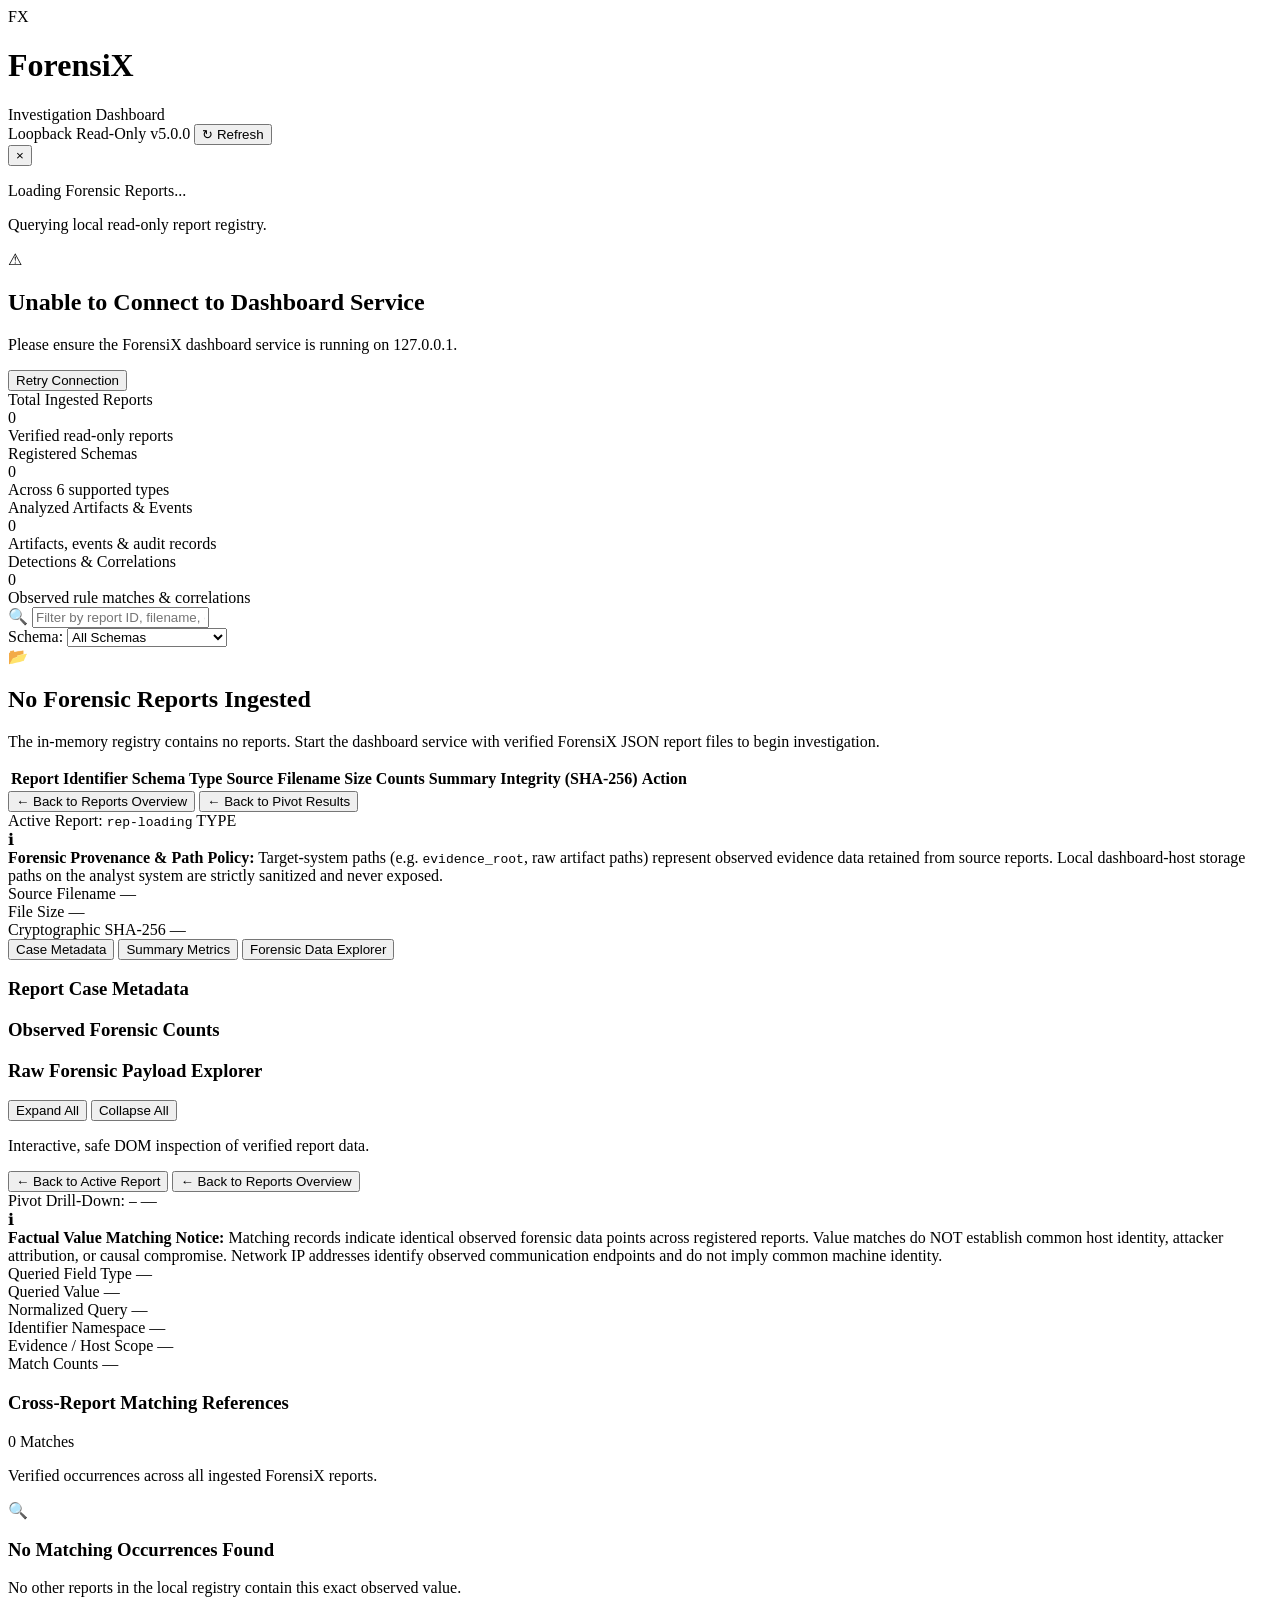
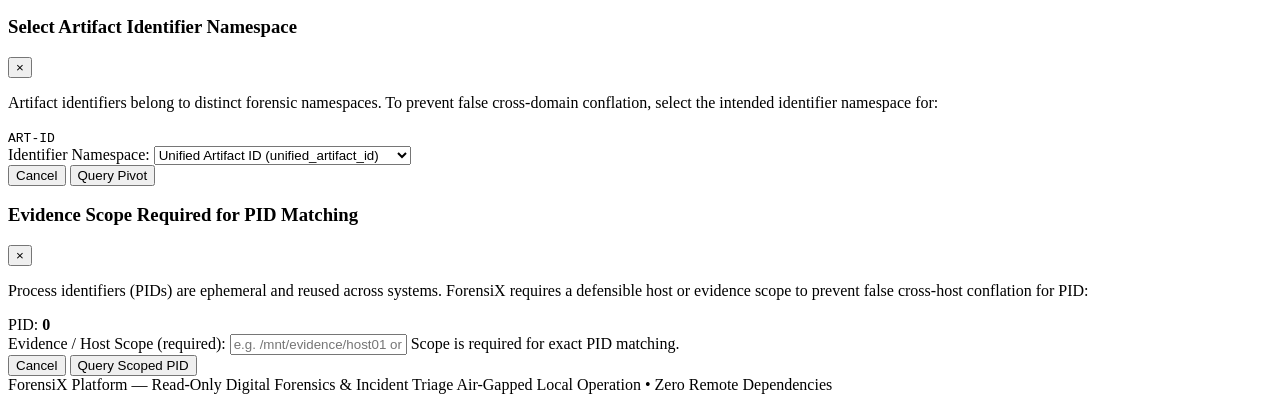
==== src/forensix/ui/index.html @ c7f59fa9 "feat: add V7 forensic dashboard" ====
<!DOCTYPE html>
<html lang="en">
<head>
  <meta charset="utf-8">
  <meta name="viewport" content="width=device-width, initial-scale=1.0">
  <meta http-equiv="X-UA-Compatible" content="IE=edge">
  <title>ForensiX — Investigation Dashboard</title>
  <link rel="icon" type="image/svg+xml" href="/favicon.svg">
  <link rel="stylesheet" href="/static/dashboard.css">
</head>
<body>
  <!-- App Header -->
  <header class="app-header">
    <div class="header-container">
      <div class="brand-section">
        <div class="brand-logo">
          <span class="logo-fx">FX</span>
        </div>
        <div class="brand-text">
          <h1 class="brand-title">ForensiX</h1>
          <span class="brand-subtitle">Investigation Dashboard</span>
        </div>
      </div>
      <div class="header-status">
        <span class="badge badge-security" id="badge-security">
          <span class="status-dot"></span> Loopback Read-Only
        </span>
        <span class="badge badge-version" id="badge-version">v5.0.0</span>
        <button id="btn-refresh" class="btn btn-secondary" title="Re-fetch report registry from local API">
          <span class="btn-icon">↻</span> Refresh
        </button>
      </div>
    </div>
  </header>

  <!-- Main Content Container -->
  <main class="main-container">
    <!-- Notification / Alert Banner -->
    <div id="alert-banner" class="alert-banner hidden" role="alert">
      <span id="alert-message" class="alert-message"></span>
      <button id="btn-alert-dismiss" class="btn-alert-close" aria-label="Dismiss">&times;</button>
    </div>

    <!-- Loading State -->
    <section id="loading-state" class="state-container hidden">
      <div class="spinner"></div>
      <p class="state-title">Loading Forensic Reports...</p>
      <p class="state-subtitle">Querying local read-only report registry.</p>
    </section>

    <!-- Error State -->
    <section id="error-state" class="state-container hidden">
      <div class="state-icon error-icon">⚠</div>
      <h2 class="state-title" id="error-title">Unable to Connect to Dashboard Service</h2>
      <p class="state-subtitle" id="error-description">Please ensure the ForensiX dashboard service is running on 127.0.0.1.</p>
      <button id="btn-error-retry" class="btn btn-primary">Retry Connection</button>
    </section>

    <!-- VIEW 1: Dashboard Overview -->
    <section id="view-overview" class="dashboard-view">
      <!-- Overview Metrics Cards -->
      <div class="metrics-grid">
        <div class="metric-card">
          <div class="metric-label">Total Ingested Reports</div>
          <div class="metric-value" id="metric-total-reports">0</div>
          <div class="metric-detail" id="metric-reports-detail">Verified read-only reports</div>
        </div>
        <div class="metric-card">
          <div class="metric-label">Registered Schemas</div>
          <div class="metric-value" id="metric-active-schemas">0</div>
          <div class="metric-detail" id="metric-schemas-detail">Across 6 supported types</div>
        </div>
        <div class="metric-card">
          <div class="metric-label">Analyzed Artifacts &amp; Events</div>
          <div class="metric-value" id="metric-total-events">0</div>
          <div class="metric-detail" id="metric-events-detail">Artifacts, events &amp; audit records</div>
        </div>
        <div class="metric-card">
          <div class="metric-label">Detections &amp; Correlations</div>
          <div class="metric-value" id="metric-total-detections">0</div>
          <div class="metric-detail" id="metric-detections-detail">Observed rule matches &amp; correlations</div>
        </div>
      </div>

      <!-- Controls & Filter Toolbar -->
      <div class="toolbar">
        <div class="search-box">
          <span class="search-icon">🔍</span>
          <input type="text" id="input-search" class="input-search" placeholder="Filter by report ID, filename, or case..." autocomplete="off">
        </div>
        <div class="filter-controls">
          <label for="select-type-filter" class="filter-label">Schema:</label>
          <select id="select-type-filter" class="select-filter">
            <option value="all">All Schemas</option>
            <option value="evidence_analysis">Evidence Analysis</option>
            <option value="host_triage">Host Triage</option>
            <option value="timeline">Timeline</option>
            <option value="detection">Detection</option>
            <option value="correlation">Correlation</option>
            <option value="correlation_detection">Correlation &amp; Detection</option>
          </select>
        </div>
      </div>

      <!-- Empty State -->
      <div id="empty-state" class="state-container empty-box hidden">
        <div class="state-icon empty-icon">📂</div>
        <h2 class="state-title">No Forensic Reports Ingested</h2>
        <p class="state-subtitle">
          The in-memory registry contains no reports. Start the dashboard service with verified ForensiX JSON report files to begin investigation.
        </p>
      </div>

      <!-- Reports Table Container -->
      <div id="reports-table-container" class="table-container">
        <table class="data-table" id="table-reports">
          <thead>
            <tr>
              <th scope="col">Report Identifier</th>
              <th scope="col">Schema Type</th>
              <th scope="col">Source Filename</th>
              <th scope="col">Size</th>
              <th scope="col">Counts Summary</th>
              <th scope="col">Integrity (SHA-256)</th>
              <th scope="col" class="th-actions">Action</th>
            </tr>
          </thead>
          <tbody id="reports-table-body">
            <!-- Dynamically populated via safe DOM APIs -->
          </tbody>
        </table>
      </div>
    </section>

    <!-- VIEW 2: Report Explorer -->
    <section id="view-explorer" class="dashboard-view hidden">
      <!-- Breadcrumb Bar -->
      <div class="explorer-nav">
        <div class="nav-button-group">
          <button id="btn-back-overview" class="btn btn-secondary">
            <span class="btn-icon">←</span> Back to Reports Overview
          </button>
          <button id="btn-back-to-pivots" class="btn btn-secondary hidden">
            <span class="btn-icon">←</span> Back to Pivot Results
          </button>
        </div>
        <div class="explorer-report-tag">
          <span class="tag-label">Active Report:</span>
          <code id="explorer-report-id" class="monospace-tag">rep-loading</code>
          <span id="explorer-report-type-badge" class="badge">TYPE</span>
        </div>
      </div>

      <!-- Forensic Provenance Notice -->
      <div class="provenance-notice">
        <div class="notice-icon">ℹ</div>
        <div class="notice-body">
          <strong>Forensic Provenance &amp; Path Policy:</strong>
          Target-system paths (e.g. <code>evidence_root</code>, raw artifact paths) represent observed evidence data retained from source reports.
          Local dashboard-host storage paths on the analyst system are strictly sanitized and never exposed.
        </div>
      </div>

      <!-- Report Metadata Header Card -->
      <div class="report-header-card">
        <div class="header-property-group">
          <div class="property-item">
            <span class="property-label">Source Filename</span>
            <span class="property-value" id="exp-filename">—</span>
          </div>
          <div class="property-item">
            <span class="property-label">File Size</span>
            <span class="property-value" id="exp-filesize">—</span>
          </div>
          <div class="property-item property-hash">
            <span class="property-label">Cryptographic SHA-256</span>
            <span class="property-value monospace-hash" id="exp-sha256">—</span>
          </div>
        </div>
      </div>

      <!-- Explorer Tabs Navigation -->
      <div class="tab-navigation">
        <button class="tab-btn active" data-tab="tab-metadata" id="tab-btn-metadata">Case Metadata</button>
        <button class="tab-btn" data-tab="tab-summary" id="tab-btn-summary">Summary Metrics</button>
        <button class="tab-btn" data-tab="tab-raw" id="tab-btn-raw">Forensic Data Explorer</button>
      </div>

      <!-- Tab 1: Case Metadata -->
      <div id="tab-metadata" class="tab-panel active">
        <div class="panel-card">
          <h3 class="panel-title">Report Case Metadata</h3>
          <div class="metadata-grid" id="metadata-fields-grid">
            <!-- Populated via safe DOM -->
          </div>
        </div>
      </div>

      <!-- Tab 2: Summary Counts -->
      <div id="tab-summary" class="tab-panel hidden">
        <div class="panel-card">
          <h3 class="panel-title">Observed Forensic Counts</h3>
          <div class="summary-counts-grid" id="summary-counts-grid">
            <!-- Populated via safe DOM -->
          </div>
        </div>
      </div>

      <!-- Tab 3: Raw Forensic Details -->
      <div id="tab-raw" class="tab-panel hidden">
        <div class="panel-card">
          <div class="panel-header-row">
            <h3 class="panel-title">Raw Forensic Payload Explorer</h3>
            <div class="raw-actions">
              <button id="btn-expand-all" class="btn btn-sm btn-secondary">Expand All</button>
              <button id="btn-collapse-all" class="btn btn-sm btn-secondary">Collapse All</button>
            </div>
          </div>
          <p class="panel-subtitle">Interactive, safe DOM inspection of verified report data.</p>
          <div id="json-tree-container" class="json-tree-container">
            <!-- Built dynamically via safe DOM createElement/textContent -->
          </div>
        </div>
      </div>
    </section>

    <!-- VIEW 3: Pivot Drill-Down Results -->
    <section id="view-pivots" class="dashboard-view hidden">
      <!-- Breadcrumb Bar -->
      <div class="explorer-nav">
        <div class="nav-button-group">
          <button id="btn-pivot-back-report" class="btn btn-secondary hidden">
            <span class="btn-icon">←</span> Back to Active Report
          </button>
          <button id="btn-pivot-back-overview" class="btn btn-secondary">
            <span class="btn-icon">←</span> Back to Reports Overview
          </button>
        </div>
        <div class="explorer-report-tag">
          <span class="tag-label">Pivot Drill-Down:</span>
          <code id="pivot-header-query" class="monospace-tag">—</code>
          <span id="pivot-header-field-badge" class="badge badge-type">—</span>
        </div>
      </div>

      <!-- Forensic Match Policy Notice -->
      <div class="provenance-notice">
        <div class="notice-icon">ℹ</div>
        <div class="notice-body">
          <strong>Factual Value Matching Notice:</strong>
          Matching records indicate identical observed forensic data points across registered reports.
          Value matches do NOT establish common host identity, attacker attribution, or causal compromise.
          Network IP addresses identify observed communication endpoints and do not imply common machine identity.
        </div>
      </div>

      <!-- Pivot Query Header Card -->
      <div class="report-header-card">
        <div class="header-property-group">
          <div class="property-item">
            <span class="property-label">Queried Field Type</span>
            <span class="property-value" id="pivot-query-field">—</span>
          </div>
          <div class="property-item">
            <span class="property-label">Queried Value</span>
            <span class="property-value monospace-tag" id="pivot-query-value">—</span>
          </div>
          <div class="property-item" id="pivot-item-normalized">
            <span class="property-label">Normalized Query</span>
            <span class="property-value monospace-hash" id="pivot-query-normalized">—</span>
          </div>
          <div class="property-item hidden" id="pivot-item-namespace">
            <span class="property-label">Identifier Namespace</span>
            <span class="property-value" id="pivot-query-namespace">—</span>
          </div>
          <div class="property-item hidden" id="pivot-item-scope">
            <span class="property-label">Evidence / Host Scope</span>
            <span class="property-value" id="pivot-query-scope">—</span>
          </div>
          <div class="property-item">
            <span class="property-label">Match Counts</span>
            <span class="property-value" id="pivot-query-counts">—</span>
          </div>
        </div>
      </div>

      <!-- Truncation / Info Banner -->
      <div id="pivot-truncation-banner" class="alert-banner alert-warning hidden" role="status">
        <span id="pivot-truncation-text" class="alert-message"></span>
      </div>

      <!-- Matches Container -->
      <div class="panel-card">
        <div class="panel-header-row">
          <h3 class="panel-title">Cross-Report Matching References</h3>
          <span id="pivot-matches-badge" class="badge">0 Matches</span>
        </div>
        <p class="panel-subtitle">Verified occurrences across all ingested ForensiX reports.</p>

        <!-- Empty State -->
        <div id="pivot-empty-state" class="state-container empty-box hidden">
          <div class="state-icon empty-icon">🔍</div>
          <h3 class="state-title" id="pivot-empty-title">No Matching Occurrences Found</h3>
          <p class="state-subtitle" id="pivot-empty-desc">
            No other reports in the local registry contain this exact observed value.
          </p>
        </div>

        <!-- Matches List -->
        <div id="pivot-matches-list" class="pivot-matches-list">
          <!-- Populated safely via DOM APIs -->
        </div>
      </div>
    </section>

    <!-- Modal Dialog: Artifact Identifier Namespace Selection -->
    <div id="modal-namespace" class="modal-backdrop hidden" role="dialog" aria-modal="true" aria-labelledby="modal-namespace-title">
      <div class="modal-card">
        <div class="modal-header">
          <h3 id="modal-namespace-title" class="modal-title">Select Artifact Identifier Namespace</h3>
          <button id="btn-close-namespace-modal" class="btn-alert-close" aria-label="Close">&times;</button>
        </div>
        <div class="modal-body">
          <p class="modal-desc">
            Artifact identifiers belong to distinct forensic namespaces. To prevent false cross-domain conflation, select the intended identifier namespace for:
          </p>
          <div class="modal-target-box">
            <code id="modal-namespace-value" class="monospace-tag">ART-ID</code>
          </div>
          <div class="modal-field-group">
            <label for="select-artifact-namespace" class="property-label">Identifier Namespace:</label>
            <select id="select-artifact-namespace" class="select-filter">
              <option value="unified_artifact_id">Unified Artifact ID (unified_artifact_id)</option>
              <option value="evidence_id">Evidence ID (evidence_id)</option>
              <option value="source_artifact_id">Source Artifact ID (source_artifact_id)</option>
              <option value="source_id">Source ID (source_id)</option>
              <option value="correlation_id">Correlation ID (correlation_id)</option>
              <option value="report_id">Report ID (report_id)</option>
              <option value="payload_artifact_id">Payload Artifact ID (payload_artifact_id)</option>
            </select>
          </div>
        </div>
        <div class="modal-footer">
          <button id="btn-cancel-namespace" class="btn btn-secondary">Cancel</button>
          <button id="btn-confirm-namespace" class="btn btn-primary">Query Pivot</button>
        </div>
      </div>
    </div>

    <!-- Modal Dialog: PID Scope Confirmation -->
    <div id="modal-pid-scope" class="modal-backdrop hidden" role="dialog" aria-modal="true" aria-labelledby="modal-pid-scope-title">
      <div class="modal-card">
        <div class="modal-header">
          <h3 id="modal-pid-scope-title" class="modal-title">Evidence Scope Required for PID Matching</h3>
          <button id="btn-close-pid-modal" class="btn-alert-close" aria-label="Close">&times;</button>
        </div>
        <div class="modal-body">
          <p class="modal-desc">
            Process identifiers (PIDs) are ephemeral and reused across systems. ForensiX requires a defensible host or evidence scope to prevent false cross-host conflation for PID:
          </p>
          <div class="modal-target-box">
            PID: <strong id="modal-pid-value" class="monospace-tag">0</strong>
          </div>
          <div class="modal-field-group">
            <label for="input-pid-scope-val" class="property-label">Evidence / Host Scope (required):</label>
            <input type="text" id="input-pid-scope-val" class="input-search" placeholder="e.g. /mnt/evidence/host01 or host-alpha" autocomplete="off">
            <span id="modal-pid-scope-error" class="input-error-msg hidden">Scope is required for exact PID matching.</span>
          </div>
        </div>
        <div class="modal-footer">
          <button id="btn-cancel-pid" class="btn btn-secondary">Cancel</button>
          <button id="btn-confirm-pid" class="btn btn-primary">Query Scoped PID</button>
        </div>
      </div>
    </div>
  </main>

  <!-- Footer -->
  <footer class="app-footer">
    <div class="footer-container">
      <span>ForensiX Platform — Read-Only Digital Forensics &amp; Incident Triage</span>
      <span class="footer-muted">Air-Gapped Local Operation • Zero Remote Dependencies</span>
    </div>
  </footer>

  <script src="/static/dashboard.js"></script>
</body>
</html>
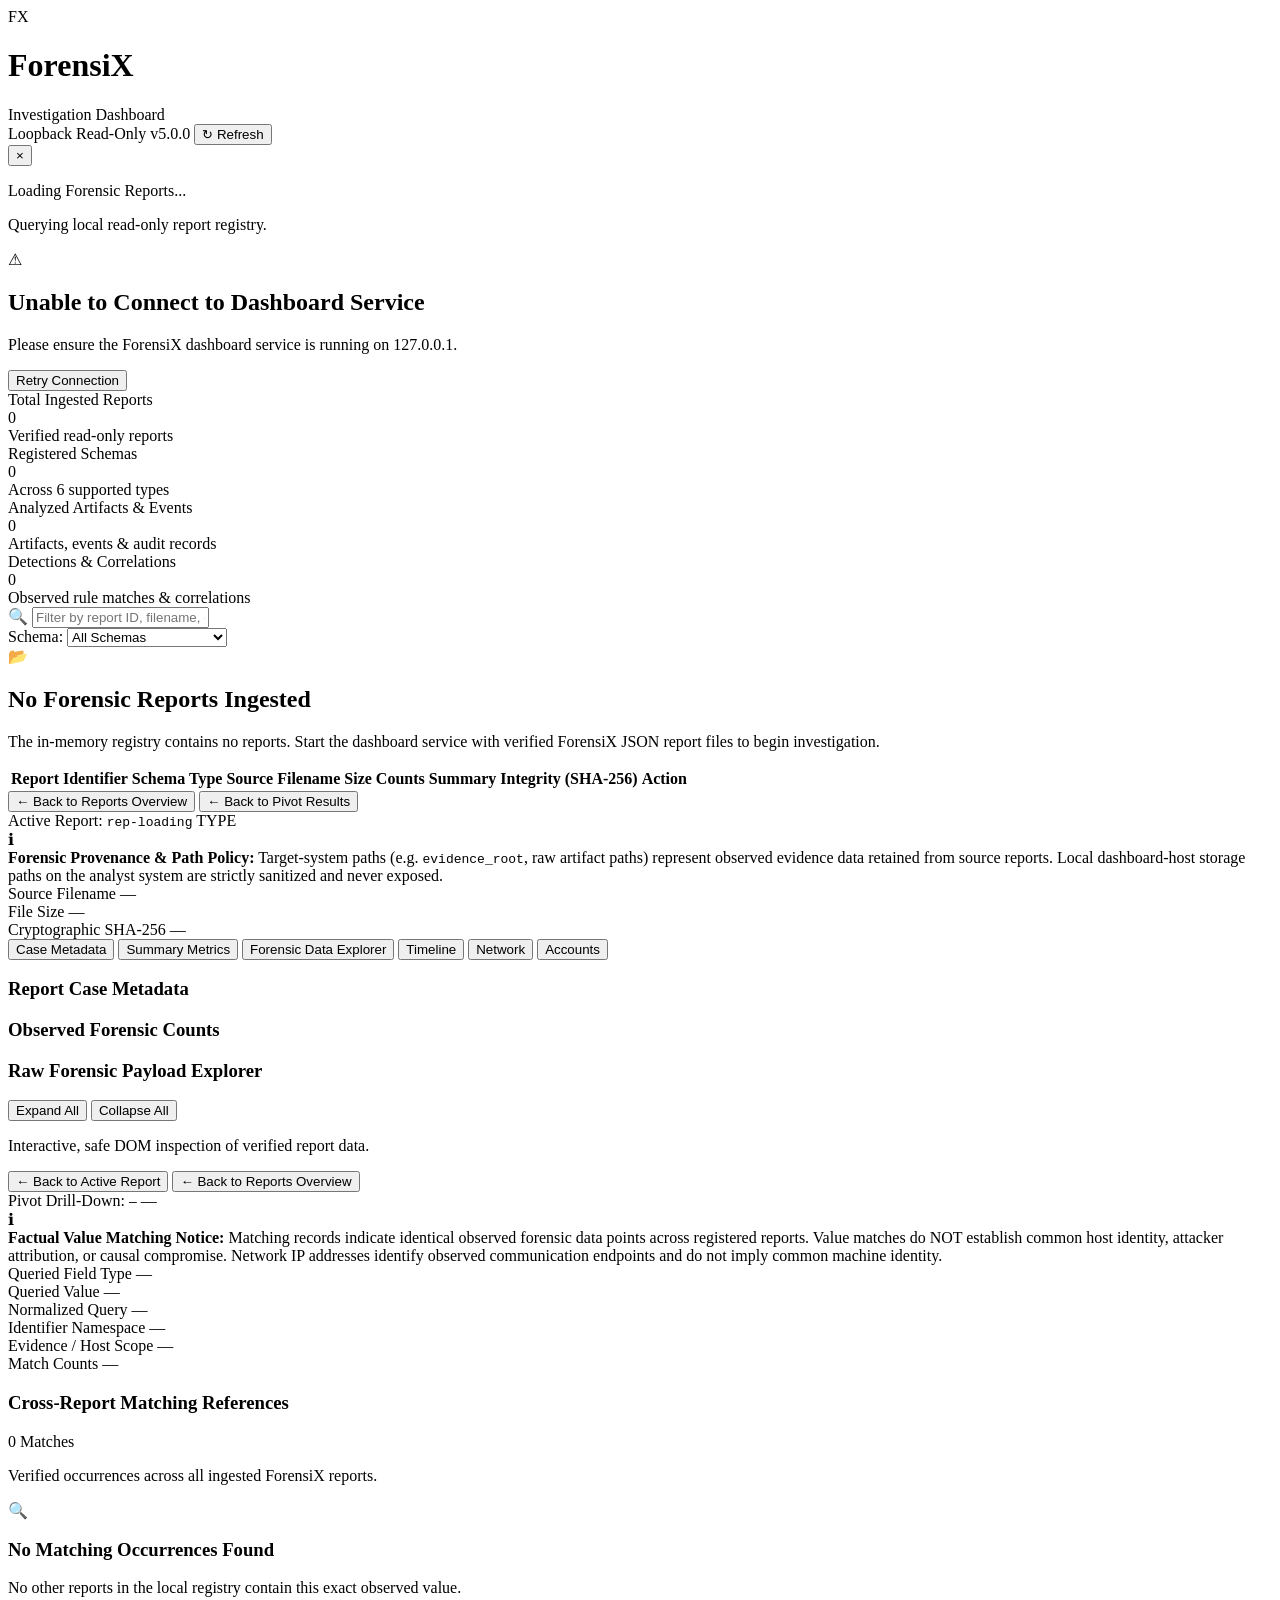
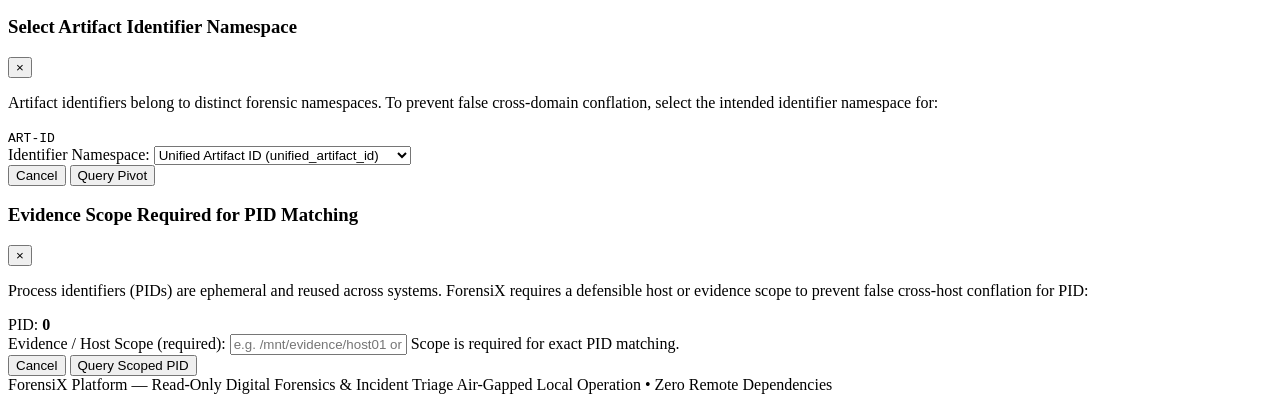
==== commit 41680241: "feat: dashboard domain tabs for timeline, network, and account records" ====
--- a/src/forensix/ui/index.html
+++ b/src/forensix/ui/index.html
@@ -184,6 +184,9 @@
         <button class="tab-btn active" data-tab="tab-metadata" id="tab-btn-metadata">Case Metadata</button>
         <button class="tab-btn" data-tab="tab-summary" id="tab-btn-summary">Summary Metrics</button>
         <button class="tab-btn" data-tab="tab-raw" id="tab-btn-raw">Forensic Data Explorer</button>
+        <button class="tab-btn" data-tab="tab-timeline" id="tab-btn-timeline">Timeline</button>
+        <button class="tab-btn" data-tab="tab-network" id="tab-btn-network">Network</button>
+        <button class="tab-btn" data-tab="tab-users" id="tab-btn-users">Accounts</button>
       </div>
 
       <!-- Tab 1: Case Metadata -->
@@ -221,6 +224,21 @@
             <!-- Built dynamically via safe DOM createElement/textContent -->
           </div>
         </div>
+      </div>
+
+      <!-- Tab 4: Chronological Timeline Events -->
+      <div id="tab-timeline" class="tab-panel hidden">
+        <!-- Populated via safe DOM -->
+      </div>
+
+      <!-- Tab 5: Network Communications -->
+      <div id="tab-network" class="tab-panel hidden">
+        <!-- Populated via safe DOM -->
+      </div>
+
+      <!-- Tab 6: User Accounts & Credentials -->
+      <div id="tab-users" class="tab-panel hidden">
+        <!-- Populated via safe DOM -->
       </div>
     </section>
 
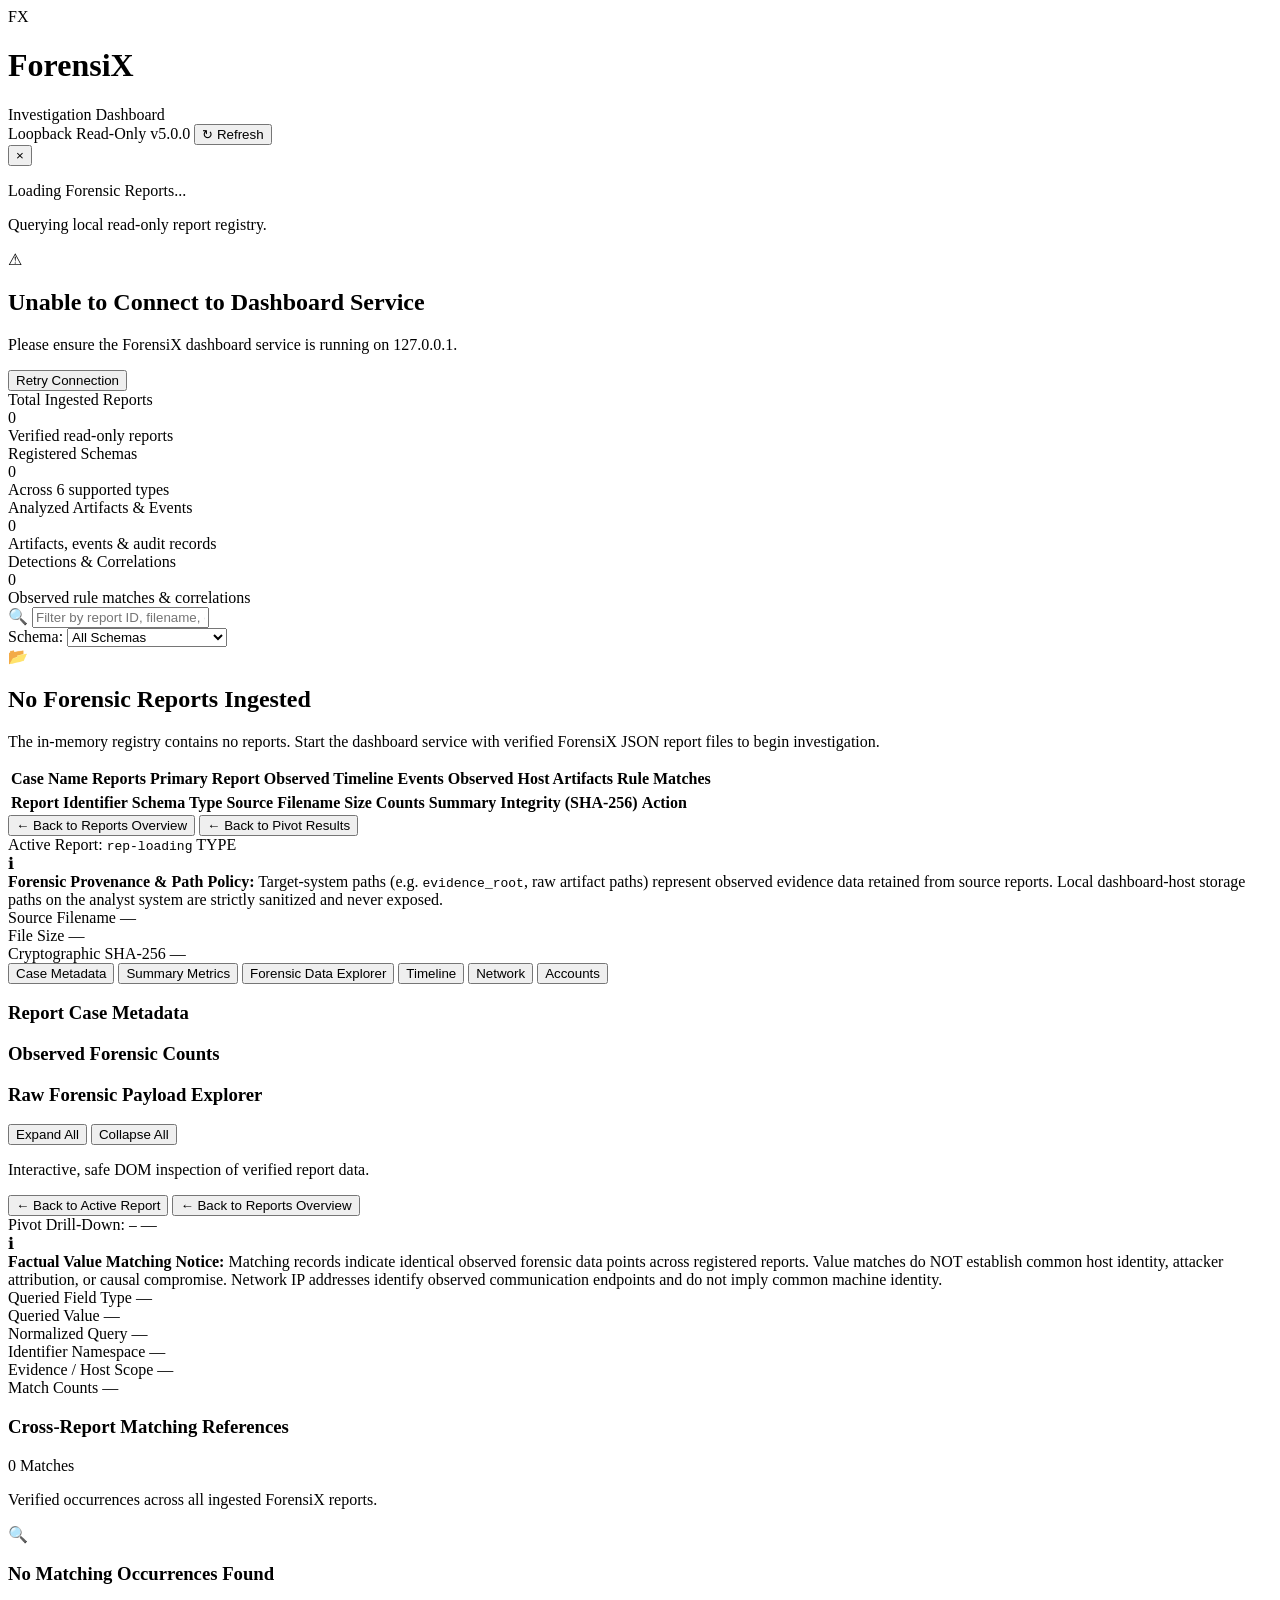
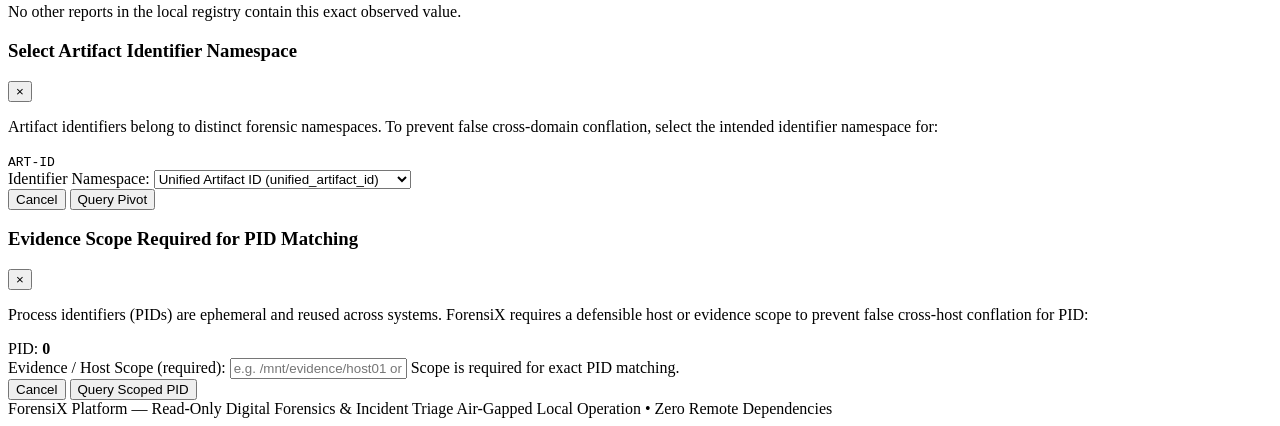
==== commit f79c013b: "Add case overview table to dashboard" ====
--- a/src/forensix/ui/index.html
+++ b/src/forensix/ui/index.html
@@ -109,6 +109,28 @@
         <p class="state-subtitle">
           The in-memory registry contains no reports. Start the dashboard service with verified ForensiX JSON report files to begin investigation.
         </p>
+      </div>
+
+      <!-- Cases Overview Section -->
+      <div id="cases-section" class="cases-section">
+        <div class="table-container" id="cases-table-container">
+          <table class="data-table" id="table-cases">
+            <thead>
+              <tr>
+                <th scope="col">Case</th>
+                <th scope="col">Name</th>
+                <th scope="col">Reports</th>
+                <th scope="col">Primary Report</th>
+                <th scope="col">Observed Timeline Events</th>
+                <th scope="col">Observed Host Artifacts</th>
+                <th scope="col">Rule Matches</th>
+              </tr>
+            </thead>
+            <tbody id="cases-table-body">
+              <!-- Dynamically populated via safe DOM APIs -->
+            </tbody>
+          </table>
+        </div>
       </div>
 
       <!-- Reports Table Container -->
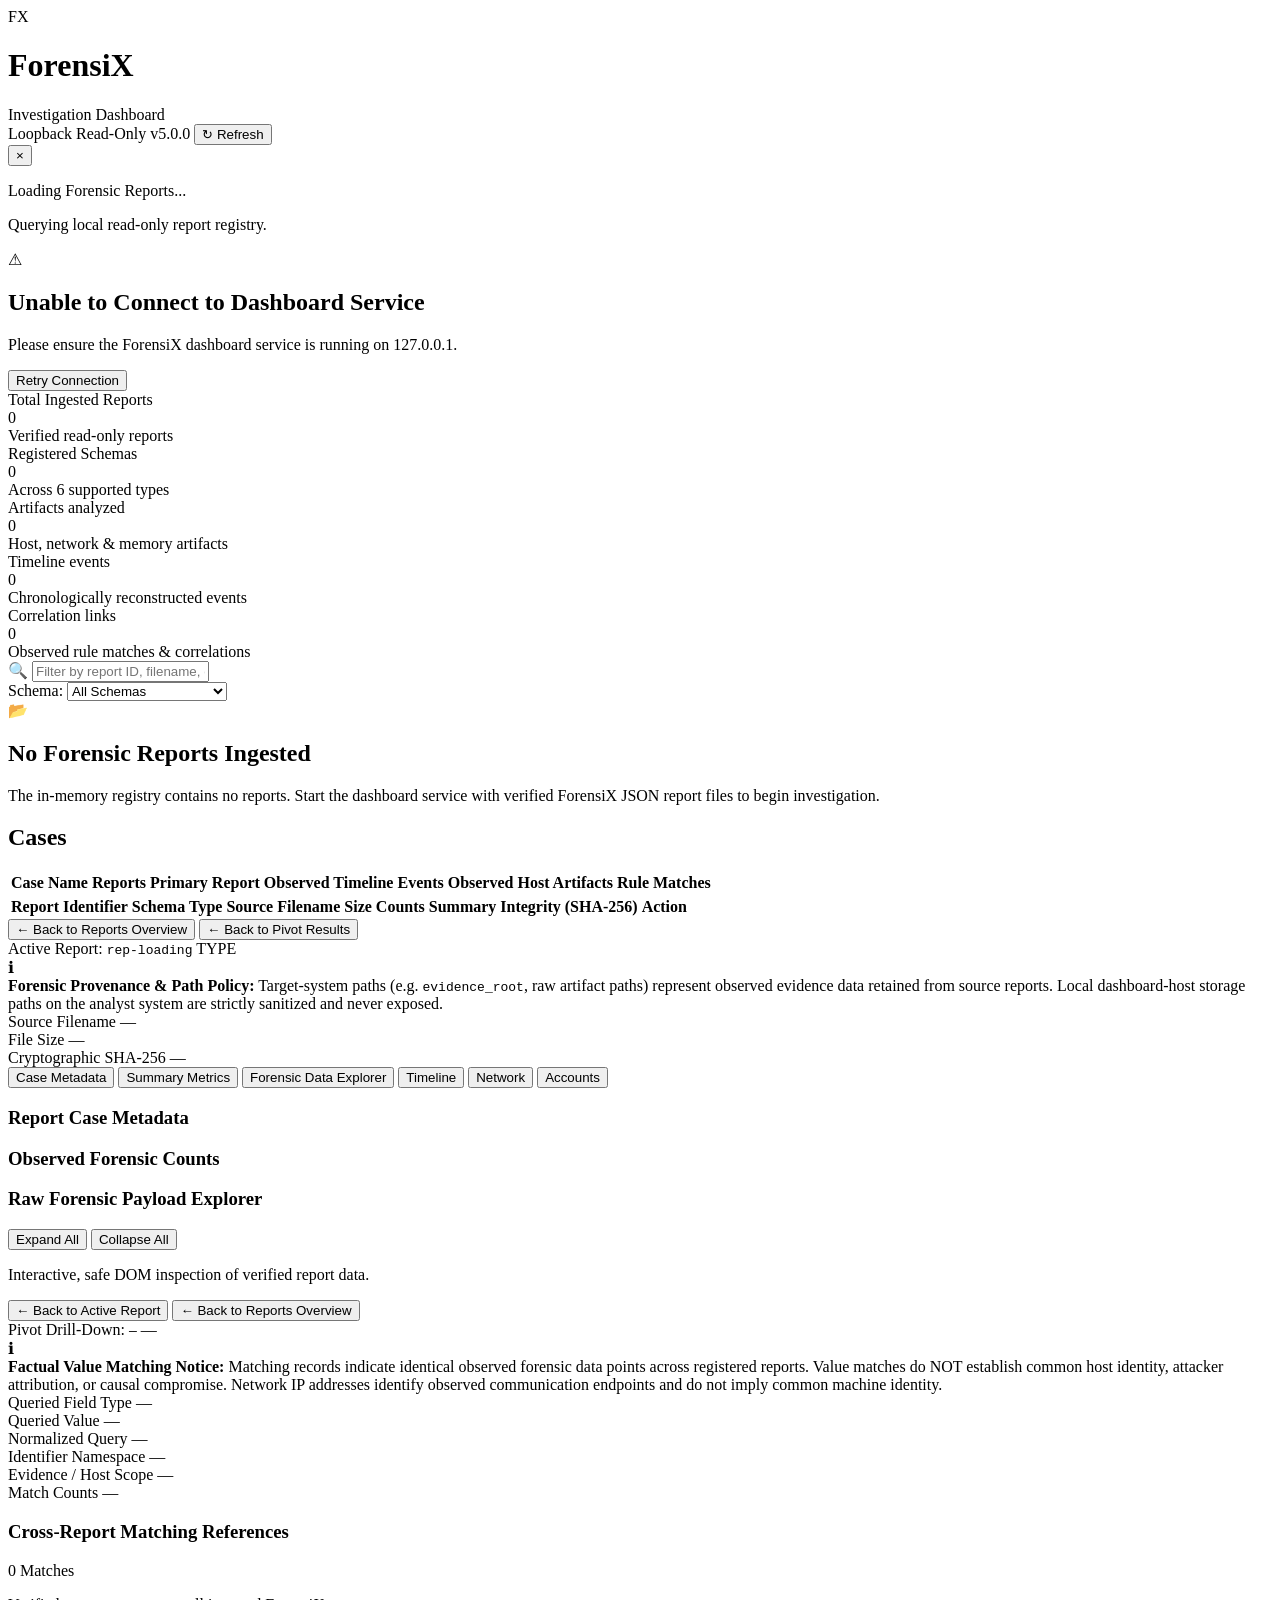
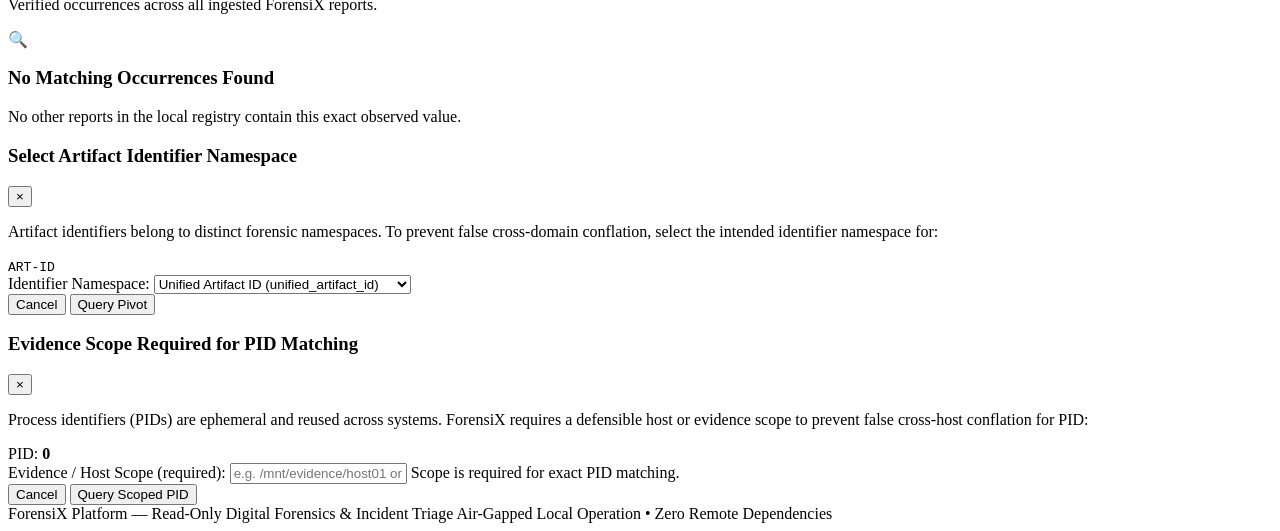
==== commit 2973cc43: "Make dashboard labels clearer for new users" ====
--- a/src/forensix/ui/index.html
+++ b/src/forensix/ui/index.html
@@ -71,12 +71,17 @@
           <div class="metric-detail" id="metric-schemas-detail">Across 6 supported types</div>
         </div>
         <div class="metric-card">
-          <div class="metric-label">Analyzed Artifacts &amp; Events</div>
+          <div class="metric-label">Artifacts analyzed</div>
+          <div class="metric-value" id="metric-total-artifacts">0</div>
+          <div class="metric-detail" id="metric-artifacts-detail">Host, network &amp; memory artifacts</div>
+        </div>
+        <div class="metric-card">
+          <div class="metric-label">Timeline events</div>
           <div class="metric-value" id="metric-total-events">0</div>
-          <div class="metric-detail" id="metric-events-detail">Artifacts, events &amp; audit records</div>
+          <div class="metric-detail" id="metric-events-detail">Chronologically reconstructed events</div>
         </div>
         <div class="metric-card">
-          <div class="metric-label">Detections &amp; Correlations</div>
+          <div class="metric-label" id="metric-detections-label">Correlation links</div>
           <div class="metric-value" id="metric-total-detections">0</div>
           <div class="metric-detail" id="metric-detections-detail">Observed rule matches &amp; correlations</div>
         </div>
@@ -113,6 +118,7 @@
 
       <!-- Cases Overview Section -->
       <div id="cases-section" class="cases-section">
+        <h2 class="cases-heading">Cases</h2>
         <div class="table-container" id="cases-table-container">
           <table class="data-table" id="table-cases">
             <thead>
